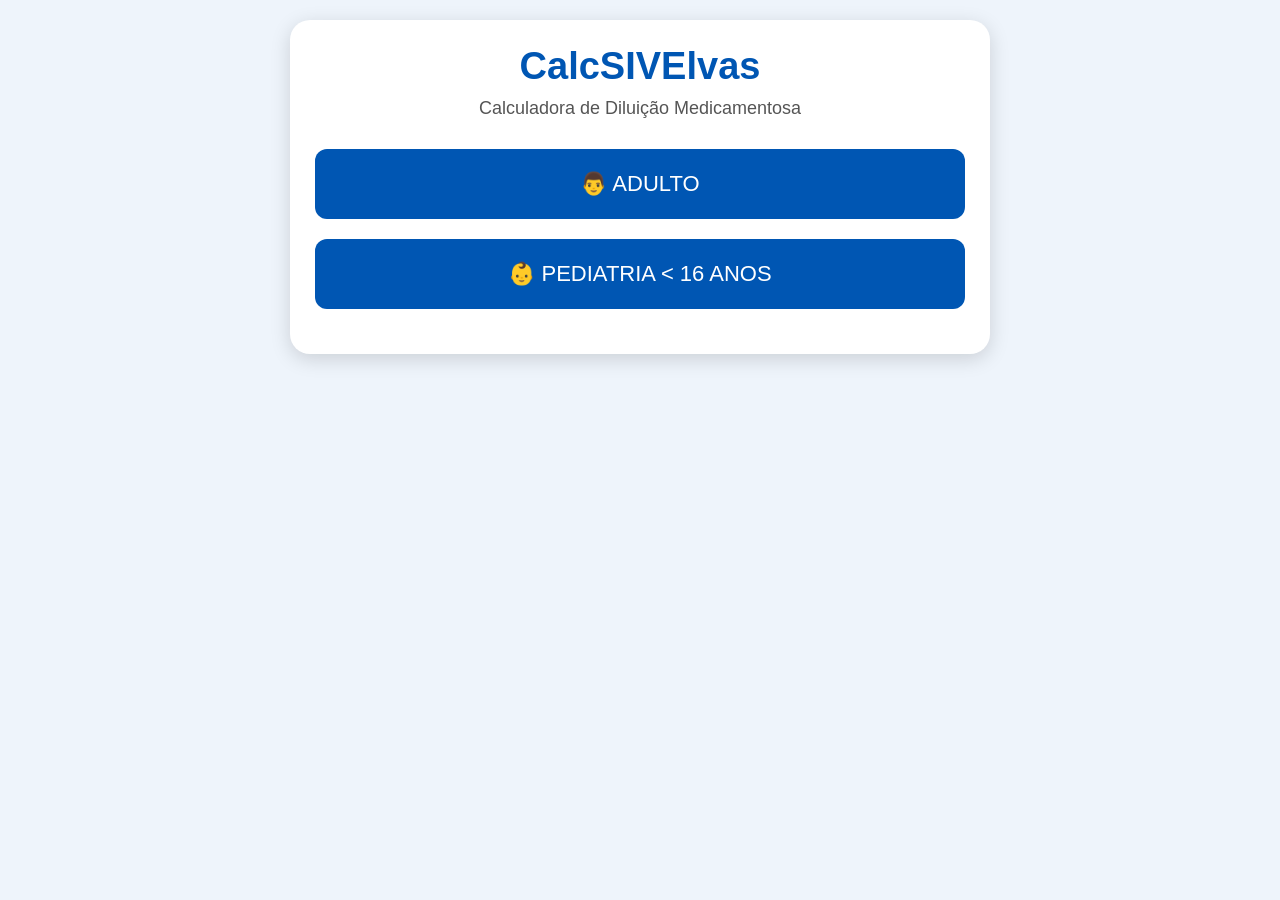
==== index.html @ 07c1a956 "Primeira versão do CalcSIVElvas" ====
<!DOCTYPE html>
<html lang="pt-PT">

<head>

    <meta charset="UTF-8">

    <meta name="viewport" content="width=device-width, initial-scale=1.0">

    <title>CalcSIVElvas</title>

    <link rel="stylesheet" href="style.css">

</head>

<body>

<div class="container">

<header>

<h1>CalcSIVElvas</h1>

<p>Calculadora de Diluição Medicamentosa</p>

</header>

<!-- ==========================
     MENU PRINCIPAL
=========================== -->

<section id="menuPrincipal">

<button class="botaoGrande" onclick="mostrarAdulto()">

👨 ADULTO

</button>

<button class="botaoGrande" onclick="mostrarPediatria()">

👶 PEDIATRIA &lt; 16 ANOS

</button>

</section>

<!-- ==========================
        MENU ADULTO
=========================== -->

<section id="adulto" class="pagina">

<button class="voltar"

onclick="voltarInicio()">

← Voltar

</button>

<h2>Adulto</h2>

<button class="botaoMedicamento"

onclick="abrirMedicamento('cetaminaAdulto')">

Cetamina

</button>

<button class="botaoMedicamento"

onclick="abrirMedicamento('fentanilAdulto')">

Fentanil

</button>

</section>
<!-- ==========================
        MENU PEDIATRIA
=========================== -->

<section id="pediatria" class="pagina">

    <button class="voltar" onclick="voltarInicio()">
        ← Voltar
    </button>

    <h2>Pediatria (&lt;16 anos)</h2>

    <h3>ANALGESIA</h3>

    <button class="botaoMedicamento" onclick="abrirMedicamento('paracetamol')">
        Paracetamol
    </button>

    <button class="botaoMedicamento" onclick="abrirMedicamento('cetaminaPed')">
        Cetamina
    </button>

    <button class="botaoMedicamento" onclick="abrirMedicamento('fentanilPed')">
        Fentanil
    </button>

    <button class="botaoMedicamento" onclick="abrirMedicamento('morfina')">
        Morfina
    </button>

    <h3>SEDAÇÃO</h3>

    <button class="botaoMedicamento" onclick="abrirMedicamento('midazolamAgitacao')">
        Midazolam - Agitação
    </button>

    <button class="botaoMedicamento" onclick="abrirMedicamento('midazolamProcedimento')">
        Midazolam - Procedimento
    </button>

    <button class="botaoMedicamento" onclick="abrirMedicamento('midazolamVentilado')">
        Midazolam - Criança Ventilada
    </button>

    <h3>INTOXICAÇÕES</h3>

    <button class="botaoMedicamento" onclick="abrirMedicamento('flumazenilo')">
        Flumazenilo
    </button>

    <button class="botaoMedicamento" onclick="abrirMedicamento('naloxona')">
        Naloxona
    </button>

    <h3>TRAUMA</h3>

    <button class="botaoMedicamento" onclick="abrirMedicamento('acidoTranexamico')">
        Ácido Tranexâmico
    </button>

    <h3>CONVULSÃO</h3>

    <button class="botaoMedicamento" onclick="abrirMedicamento('diazepam')">
        Diazepam
    </button>

    <button class="botaoMedicamento" onclick="abrirMedicamento('midazolamConvulsao')">
        Midazolam
    </button>

    <h3>PCR</h3>

    <button class="botaoMedicamento" onclick="abrirMedicamento('adrenalina')">
        Adrenalina
    </button>

    <button class="botaoMedicamento" onclick="abrirMedicamento('amiodarona')">
        Amiodarona
    </button>

</section>
<!-- ==========================
        PÁGINA DO MEDICAMENTO
=========================== -->

<section id="paginaMedicamento" class="pagina">

    <button class="voltar" onclick="voltarAtras()">
        ← Voltar
    </button>

    <h2 id="tituloMedicamento">
        Medicamento
    </h2>

    <div class="card">

        <label for="peso">
            Peso (Kg)
        </label>

        <input
            type="number"
            id="peso"
            placeholder="Ex: 18">

    </div>

    <br>

    <label for="via">
        Via de Administração
    </label>

    <select id="via">

    </select>

    <br><br>

    <button
        class="botaoCalcular"
        onclick="calcularDose()">

        CALCULAR

    </button>

    <br><br>

    <div id="resultado" class="resultado">

    </div>

</section>

</div>

<script src="medicamentos.js"></script>

<script src="script.js"></script>

</body>

</html>
---- style.css ----
/* ===========================
   CalcSIVElvas
=========================== */

*{
    margin:0;
    padding:0;
    box-sizing:border-box;
    font-family:Arial, Helvetica, sans-serif;
}

body{

    background:#eef4fb;

    padding:20px;

}

/* ===========================
      Container
=========================== */

.container{

    max-width:700px;

    margin:auto;

    background:white;

    border-radius:20px;

    padding:25px;

    box-shadow:0 5px 20px rgba(0,0,0,.15);

}

/* ===========================
      Cabeçalho
=========================== */

header{

    text-align:center;

    margin-bottom:30px;

}

header h1{

    color:#0056b3;

    font-size:38px;

}

header p{

    color:#555;

    margin-top:10px;

    font-size:18px;

}

/* ===========================
      Páginas
=========================== */

.pagina{

    display:none;

}

/* ===========================
      Botões
=========================== */

.botaoGrande{

    width:100%;

    padding:22px;

    margin-bottom:20px;

    border:none;

    border-radius:12px;

    background:#0056b3;

    color:white;

    font-size:22px;

    cursor:pointer;

}

.botaoGrande:hover{

    background:#003d82;

}

.botaoMedicamento{

    width:100%;

    padding:15px;

    margin-bottom:10px;

    border:none;

    border-radius:10px;

    background:#ffd400;

    font-size:18px;

    font-weight:bold;

    cursor:pointer;

}

.botaoMedicamento:hover{

    background:#ffbf00;

}

.botaoCalcular{

    width:100%;

    padding:18px;

    background:#28a745;

    color:white;

    border:none;

    border-radius:10px;

    font-size:20px;

    cursor:pointer;

}

.botaoCalcular:hover{

    background:#208637;

}

.voltar{

    background:#dc3545;

    color:white;

    border:none;

    padding:10px 20px;

    border-radius:8px;

    cursor:pointer;

    margin-bottom:20px;

}

/* ===========================
      Títulos
=========================== */

h2{

    color:#0056b3;

    margin-bottom:20px;

}

h3{

    margin-top:25px;

    margin-bottom:10px;

    color:#444;

}

/* ===========================
      Inputs
=========================== */

input,select{

    width:100%;

    padding:15px;

    font-size:18px;

    border:1px solid #bbb;

    border-radius:10px;

    margin-top:8px;

    margin-bottom:20px;

}

/* ===========================
      Resultado
=========================== */

.resultado{

    margin-top:25px;

    padding:20px;

    border-radius:10px;

    background:#eef8ff;

    border-left:6px solid #0056b3;

    font-size:18px;

    line-height:30px;

}

/* ===========================
      Card
=========================== */

.card{

    margin-top:20px;

}
.cardResultado{

    background:white;

    border-radius:12px;

    padding:20px;

    box-shadow:0px 3px 10px rgba(0,0,0,.15);

    margin-top:20px;

}

.linhaResultado{

    display:flex;

    justify-content:space-between;

    margin:12px 0;

    font-size:18px;

}

.tituloResultado{

    font-weight:bold;

    color:#0056b3;

}

.valorResultado{

    font-weight:bold;

}
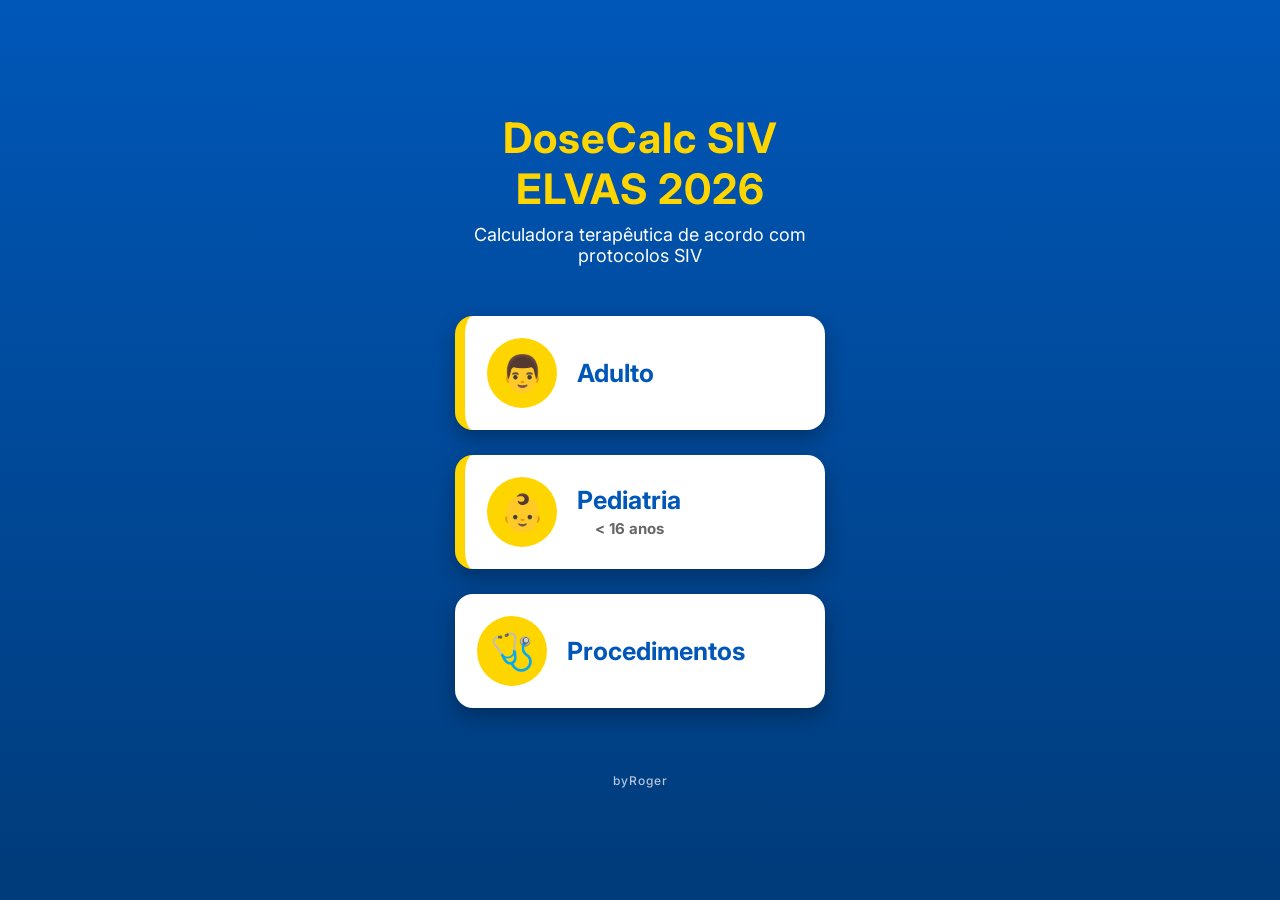
==== commit 8973d97f: "Add files via upload" ====
--- a/index.html
+++ b/index.html
@@ -1,225 +1,61 @@
 <!DOCTYPE html>
 <html lang="pt-PT">
+<head>
+<!-- Google tag (gtag.js) -->
+<script async src="https://www.googletagmanager.com/gtag/js?id=G-02R8CQ2L1W"></script>
+<script>
+  window.dataLayer = window.dataLayer || [];
+  function gtag(){dataLayer.push(arguments);}
+  gtag('js', new Date());
 
-<head>
+  gtag('config', 'G-02R8CQ2L1W');
+</script>
+
 
     <meta charset="UTF-8">
-
     <meta name="viewport" content="width=device-width, initial-scale=1.0">
-
-    <title>CalcSIVElvas</title>
+    <title>DoseCalc SIV ELvas 2026 </title>
 
     <link rel="stylesheet" href="style.css">
 
+    <link href="https://fonts.googleapis.com/css2?family=Inter:wght@400;500;600;700&display=swap" rel="stylesheet">
 </head>
 
 <body>
+<div class="container">
+    <div class="logo">
+        <h1>DoseCalc SIV ELVAS 2026</h1>
+        <p>Calculadora terapêutica de acordo com protocolos SIV</p>
+    </div>
+    <div class="menu">
 
-<div class="container">
+        <button class="btn adulto" onclick="window.location.href='adulto.html'">
+            <span class="icon">👨</span>
+            <div>
+                <h2>Adulto</h2>
+                <small></small>
+            </div>
+        </button>
 
-<header>
+        <button class="btn pediatria" onclick="window.location.href='pediatria.html'">
+            <span class="icon">👶</span>
+            <div>
+                <h2>Pediatria</h2>
+                <small>&lt; 16 anos</small>
+            </div>
+        </button>
+        <button class="btn procedimento" onclick="window.location.href='procedimentos.html'">
+            <span class="icon">🩺 </span>
+            <div>
+                <h2>Procedimentos</h2>
+                            </div>
+        </button>
 
-<h1>CalcSIVElvas</h1>
-
-<p>Calculadora de Diluição Medicamentosa</p>
-
-</header>
-
-<!-- ==========================
-     MENU PRINCIPAL
-=========================== -->
-
-<section id="menuPrincipal">
-
-<button class="botaoGrande" onclick="mostrarAdulto()">
-
-👨 ADULTO
-
-</button>
-
-<button class="botaoGrande" onclick="mostrarPediatria()">
-
-👶 PEDIATRIA &lt; 16 ANOS
-
-</button>
-
-</section>
-
-<!-- ==========================
-        MENU ADULTO
-=========================== -->
-
-<section id="adulto" class="pagina">
-
-<button class="voltar"
-
-onclick="voltarInicio()">
-
-← Voltar
-
-</button>
-
-<h2>Adulto</h2>
-
-<button class="botaoMedicamento"
-
-onclick="abrirMedicamento('cetaminaAdulto')">
-
-Cetamina
-
-</button>
-
-<button class="botaoMedicamento"
-
-onclick="abrirMedicamento('fentanilAdulto')">
-
-Fentanil
-
-</button>
-
-</section>
-<!-- ==========================
-        MENU PEDIATRIA
-=========================== -->
-
-<section id="pediatria" class="pagina">
-
-    <button class="voltar" onclick="voltarInicio()">
-        ← Voltar
-    </button>
-
-    <h2>Pediatria (&lt;16 anos)</h2>
-
-    <h3>ANALGESIA</h3>
-
-    <button class="botaoMedicamento" onclick="abrirMedicamento('paracetamol')">
-        Paracetamol
-    </button>
-
-    <button class="botaoMedicamento" onclick="abrirMedicamento('cetaminaPed')">
-        Cetamina
-    </button>
-
-    <button class="botaoMedicamento" onclick="abrirMedicamento('fentanilPed')">
-        Fentanil
-    </button>
-
-    <button class="botaoMedicamento" onclick="abrirMedicamento('morfina')">
-        Morfina
-    </button>
-
-    <h3>SEDAÇÃO</h3>
-
-    <button class="botaoMedicamento" onclick="abrirMedicamento('midazolamAgitacao')">
-        Midazolam - Agitação
-    </button>
-
-    <button class="botaoMedicamento" onclick="abrirMedicamento('midazolamProcedimento')">
-        Midazolam - Procedimento
-    </button>
-
-    <button class="botaoMedicamento" onclick="abrirMedicamento('midazolamVentilado')">
-        Midazolam - Criança Ventilada
-    </button>
-
-    <h3>INTOXICAÇÕES</h3>
-
-    <button class="botaoMedicamento" onclick="abrirMedicamento('flumazenilo')">
-        Flumazenilo
-    </button>
-
-    <button class="botaoMedicamento" onclick="abrirMedicamento('naloxona')">
-        Naloxona
-    </button>
-
-    <h3>TRAUMA</h3>
-
-    <button class="botaoMedicamento" onclick="abrirMedicamento('acidoTranexamico')">
-        Ácido Tranexâmico
-    </button>
-
-    <h3>CONVULSÃO</h3>
-
-    <button class="botaoMedicamento" onclick="abrirMedicamento('diazepam')">
-        Diazepam
-    </button>
-
-    <button class="botaoMedicamento" onclick="abrirMedicamento('midazolamConvulsao')">
-        Midazolam
-    </button>
-
-    <h3>PCR</h3>
-
-    <button class="botaoMedicamento" onclick="abrirMedicamento('adrenalina')">
-        Adrenalina
-    </button>
-
-    <button class="botaoMedicamento" onclick="abrirMedicamento('amiodarona')">
-        Amiodarona
-    </button>
-
-</section>
-<!-- ==========================
-        PÁGINA DO MEDICAMENTO
-=========================== -->
-
-<section id="paginaMedicamento" class="pagina">
-
-    <button class="voltar" onclick="voltarAtras()">
-        ← Voltar
-    </button>
-
-    <h2 id="tituloMedicamento">
-        Medicamento
-    </h2>
-
-    <div class="card">
-
-        <label for="peso">
-            Peso (Kg)
-        </label>
-
-        <input
-            type="number"
-            id="peso"
-            placeholder="Ex: 18">
-
+<footer class="footer">
+    byRoger
+</footer>
     </div>
-
-    <br>
-
-    <label for="via">
-        Via de Administração
-    </label>
-
-    <select id="via">
-
-    </select>
-
-    <br><br>
-
-    <button
-        class="botaoCalcular"
-        onclick="calcularDose()">
-
-        CALCULAR
-
-    </button>
-
-    <br><br>
-
-    <div id="resultado" class="resultado">
-
-    </div>
-
-</section>
-
 </div>
 
-<script src="medicamentos.js"></script>
-
-<script src="script.js"></script>
-
 </body>
-
 </html>
--- a/style.css
+++ b/style.css
@@ -1,297 +1,374 @@
 /* ===========================
-   CalcSIVElvas
+   DoseCalc Pro
+   Tema Azul + Amarelo
 =========================== */
 
 *{
     margin:0;
     padding:0;
     box-sizing:border-box;
-    font-family:Arial, Helvetica, sans-serif;
+    font-family:'Inter',sans-serif;
 }
 
 body{
 
-    background:#eef4fb;
+    background:#004A99;
+    background:linear-gradient(180deg,#0057B8,#003B7A);
+
+    min-height:100vh;
+
+    display:flex;
+    justify-content:center;
+    align-items:center;
+
+}
+
+.container{
+
+    width:100%;
+    max-width:430px;
+
+    padding:30px;
+
+}
+
+.logo{
+
+    text-align:center;
+    margin-bottom:50px;
+
+}
+
+.logo h1{
+
+    color:#FFD500;
+    font-size:42px;
+    font-weight:700;
+    letter-spacing:1px;
+
+}
+
+.logo p{
+
+    color:white;
+    margin-top:10px;
+    font-size:18px;
+
+}
+
+.menu{
+
+    display:flex;
+    flex-direction:column;
+    gap:25px;
+
+}
+
+.btn{
+
+    width:100%;
+
+    background:white;
+
+    border:none;
+
+    border-radius:18px;
+
+    padding:22px;
+
+    cursor:pointer;
+
+    display:flex;
+    align-items:center;
+
+    gap:20px;
+
+    transition:0.25s;
+
+    box-shadow:0 8px 20px rgba(0,0,0,.30);
+
+}
+
+.btn:hover{
+
+    transform:scale(1.03);
+
+}
+
+.icon{
+
+    width:70px;
+    height:70px;
+
+    border-radius:50%;
+
+    background:#FFD500;
+
+    display:flex;
+    justify-content:center;
+    align-items:center;
+
+    font-size:36px;
+
+    color:#0057B8;
+
+}
+
+.btn h2{
+
+    color:#0057B8;
+    font-size:25px;
+
+}
+
+.btn small{
+
+    color:#666;
+    font-size:15px;
+
+}
+
+.adulto{
+
+    border-left:10px solid #FFD500;
+
+}
+
+.pediatria{
+
+    border-left:10px solid #FFD500;
+
+}
+
+@media(max-width:500px){
+
+.container{
+
+padding:20px;
+
+}
+
+}
+.footer{
+    margin-top:40px;
+    text-align:center;
+    color:#ffffff;
+    font-size:12px;
+    opacity:0.7;
+    letter-spacing:1px;
+    font-weight:500;
+}
+_______
+
+
+.medicamento{
+
+    background:white;
+
+    border-radius:20px;
+
+    padding:30px;
+
+    box-shadow:0 10px 25px rgba(0,0,0,.20);
+
+}
+
+.medicamento h2{
+
+    background:#0057B8;
+
+    color:#fff !important;
+
+    padding:15px;
+
+    border-radius:12px;
+
+    text-align:center;
+
+    margin:-30px -30px 25px -30px;
+
+    font-size:32px;
+
+}
+
+.info{
+
+    background:#f7f7f7;
 
     padding:20px;
 
-}
-
-/* ===========================
-      Container
-=========================== */
-
-.container{
-
-    max-width:700px;
-
-    margin:auto;
-
-    background:white;
-
-    border-radius:20px;
-
-    padding:25px;
-
-    box-shadow:0 5px 20px rgba(0,0,0,.15);
-
-}
-
-/* ===========================
-      Cabeçalho
-=========================== */
-
-header{
+    border-radius:15px;
+
+    margin-bottom:25px;
+
+    line-height:1.6;
+
+}
+
+.info strong{
+
+    color:#0057B8;
+
+}
+
+label{
+
+    display:block;
+
+    margin-bottom:10px;
+
+    font-weight:600;
+
+    font-size:18px;
+
+    color:#FFFFFF;
+
+}
+
+input{
+
+    width:100%;
+
+    padding:15px;
+
+    margin-top:10px;
+
+    margin-bottom:20px;
+
+    border-radius:12px;
+
+    border:2px solid #d9d9d9;
+
+    font-size:18px;
+
+}
+
+button{
+
+    width:100%;
+
+    padding:16px;
+
+    background:#FFD500;
+
+    color:#0057B8;
+
+    border:none;
+
+    border-radius:12px;
+
+    font-size:20px;
+
+    font-weight:bold;
+
+    cursor:pointer;
+
+}
+
+button:hover{
+
+    transform:scale(1.02);
+
+}
+
+.resultado{
+
+    display:none;
+
+    margin-top:25px;
+
+    background:#EAF4FF;
+
+    border-radius:15px;
+
+    padding:20px;
 
     text-align:center;
 
-    margin-bottom:30px;
-
-}
-
-header h1{
-
-    color:#0056b3;
-
-    font-size:38px;
-
-}
-
-header p{
-
-    color:#555;
-
-    margin-top:10px;
-
-    font-size:18px;
-
-}
-
-/* ===========================
-      Páginas
-=========================== */
-
-.pagina{
-
-    display:none;
-
-}
-
-/* ===========================
-      Botões
-=========================== */
-
-.botaoGrande{
-
-    width:100%;
-
-    padding:22px;
-
-    margin-bottom:20px;
+    font-size:20px;
+
+}
+.btn-voltar{
+
+    width:100%;
+
+    margin-top:35px;
+
+    padding:18px;
+
+    background:#d62828;
+
+    color:white;
 
     border:none;
 
     border-radius:12px;
 
-    background:#0056b3;
-
-    color:white;
-
-    font-size:22px;
+    font-size:20px;
+
+    font-weight:700;
 
     cursor:pointer;
 
-}
-
-.botaoGrande:hover{
-
-    background:#003d82;
-
-}
-
-.botaoMedicamento{
-
-    width:100%;
-
-    padding:15px;
-
-    margin-bottom:10px;
+    transition:0.3s;
+
+    box-shadow:0 8px 20px rgba(0,0,0,.25);
+
+}
+
+.btn-voltar:hover{
+
+    background:#b71c1c;
+
+    transform:scale(1.02);
+
+}
+
+- Pediatria 
+.menu-btn{
+
+    width:100%;
+
+    padding:18px;
+
+    margin-bottom:100px;
+
+    background:#FFD500;
+
+.menu-btn{
+
+    width:100%;
+
+    padding:18px;
+
+    margin-bottom:100px;
+
+    background:#FFD500;
+
+    color:#0057B8;
 
     border:none;
 
-    border-radius:10px;
-
-    background:#ffd400;
-
-    font-size:18px;
-
-    font-weight:bold;
+    border-radius:15px;
+
+    font-size:20px;
+
+    font-weight:700;
 
     cursor:pointer;
 
-}
-
-.botaoMedicamento:hover{
-
-    background:#ffbf00;
-
-}
-
-.botaoCalcular{
-
-    width:100%;
-
-    padding:18px;
-
-    background:#28a745;
-
-    color:white;
-
-    border:none;
-
-    border-radius:10px;
-
-    font-size:20px;
-
-    cursor:pointer;
-
-}
-
-.botaoCalcular:hover{
-
-    background:#208637;
-
-}
-
-.voltar{
-
-    background:#dc3545;
-
-    color:white;
-
-    border:none;
-
-    padding:10px 20px;
-
-    border-radius:8px;
-
-    cursor:pointer;
-
-    margin-bottom:20px;
-
-}
-
-/* ===========================
-      Títulos
-=========================== */
-
-h2{
-
-    color:#0056b3;
-
-    margin-bottom:20px;
-
-}
-
-h3{
-
-    margin-top:25px;
-
-    margin-bottom:10px;
-
-    color:#444;
-
-}
-
-/* ===========================
-      Inputs
-=========================== */
-
-input,select{
-
-    width:100%;
-
-    padding:15px;
-
-    font-size:18px;
-
-    border:1px solid #bbb;
-
-    border-radius:10px;
-
-    margin-top:8px;
-
-    margin-bottom:20px;
-
-}
-
-/* ===========================
-      Resultado
-=========================== */
-
-.resultado{
-
-    margin-top:25px;
-
-    padding:20px;
-
-    border-radius:10px;
-
-    background:#eef8ff;
-
-    border-left:6px solid #0056b3;
-
-    font-size:18px;
-
-    line-height:30px;
-
-}
-
-/* ===========================
-      Card
-=========================== */
-
-.card{
-
-    margin-top:20px;
-
-}
-.cardResultado{
-
-    background:white;
-
-    border-radius:12px;
-
-    padding:20px;
-
-    box-shadow:0px 3px 10px rgba(0,0,0,.15);
-
-    margin-top:20px;
-
-}
-
-.linhaResultado{
-
-    display:flex;
-
-    justify-content:space-between;
-
-    margin:12px 0;
-
-    font-size:18px;
-
-}
-
-.tituloResultado{
-
-    font-weight:bold;
-
-    color:#0056b3;
-
-}
-
-.valorResultado{
-
-    font-weight:bold;
-
-}+    transition:0.3s;
+
+    box-shadow:0 8px 20px rgba(0,0,0,.20);
+
+}
+
+.menu-btn:hover{
+
+    background:#ffea4d;
+
+    transform:translateY(-2px);
+
+}
+
+
